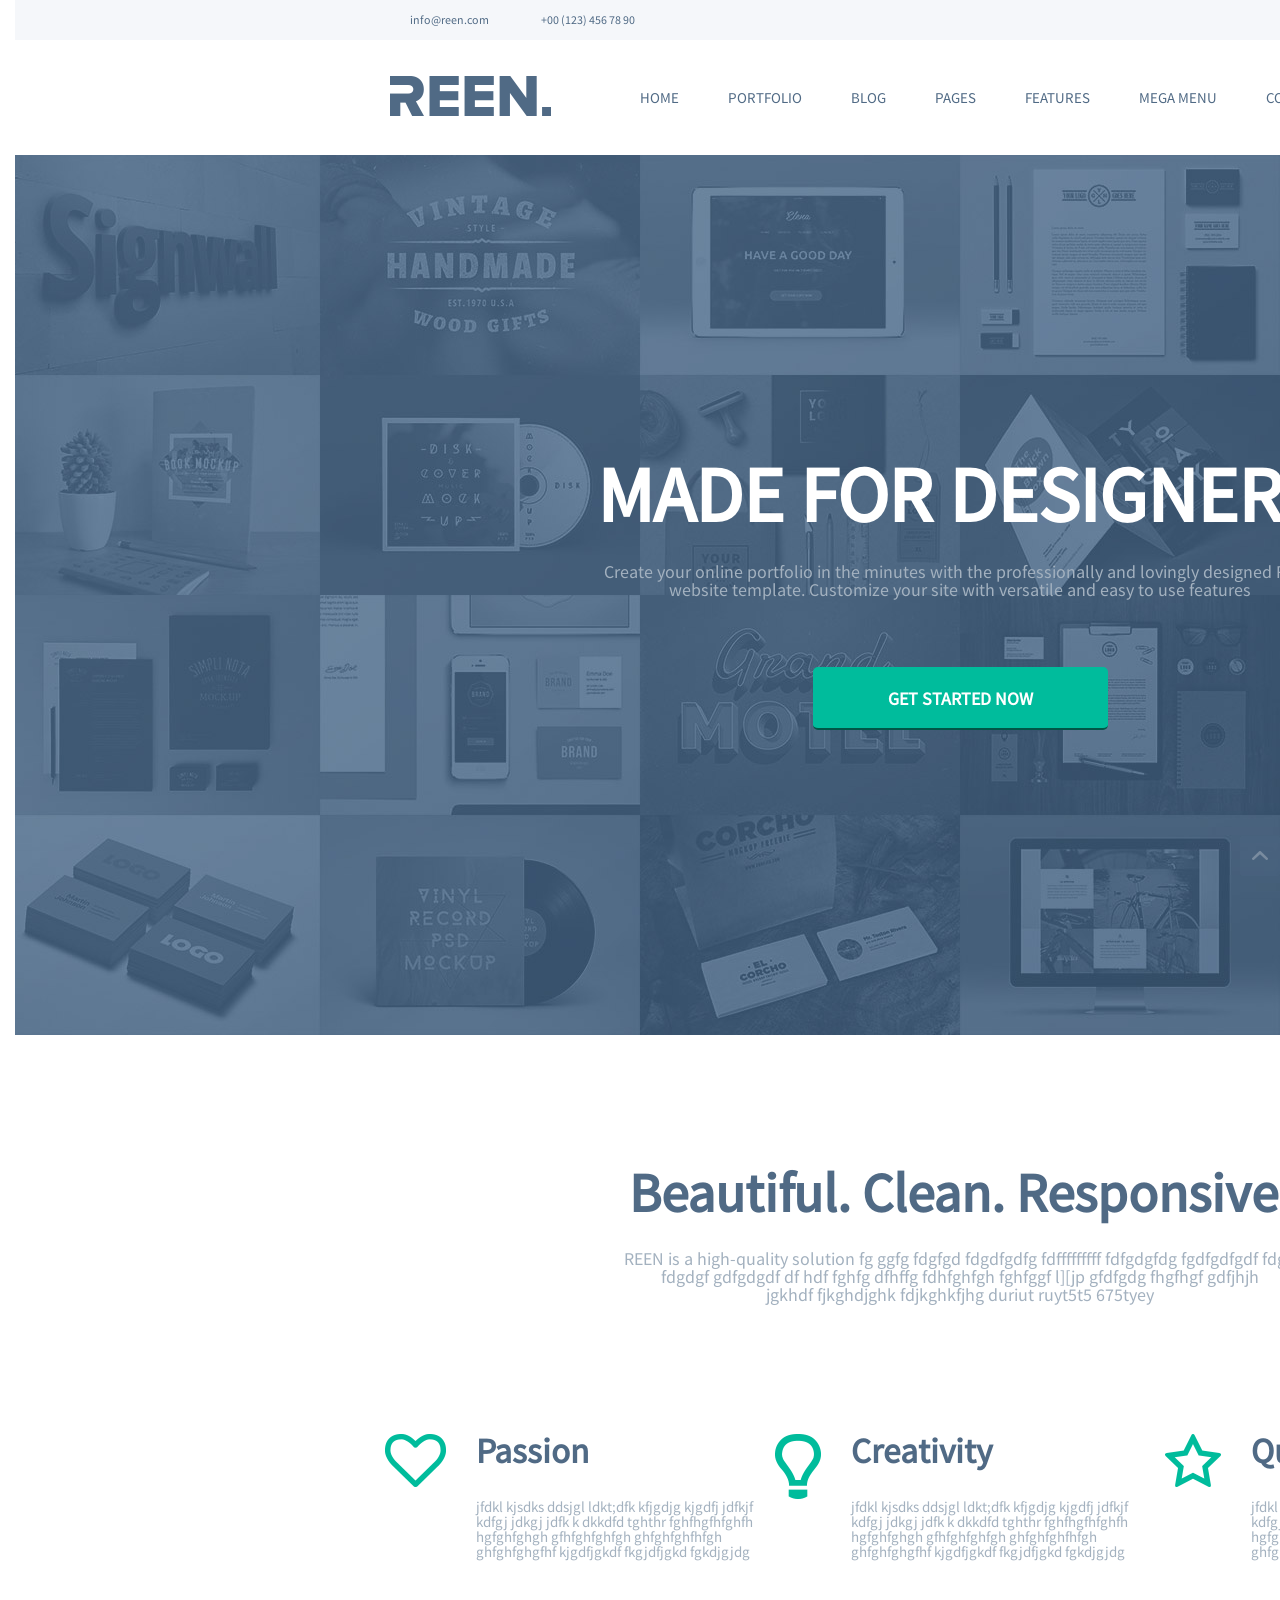
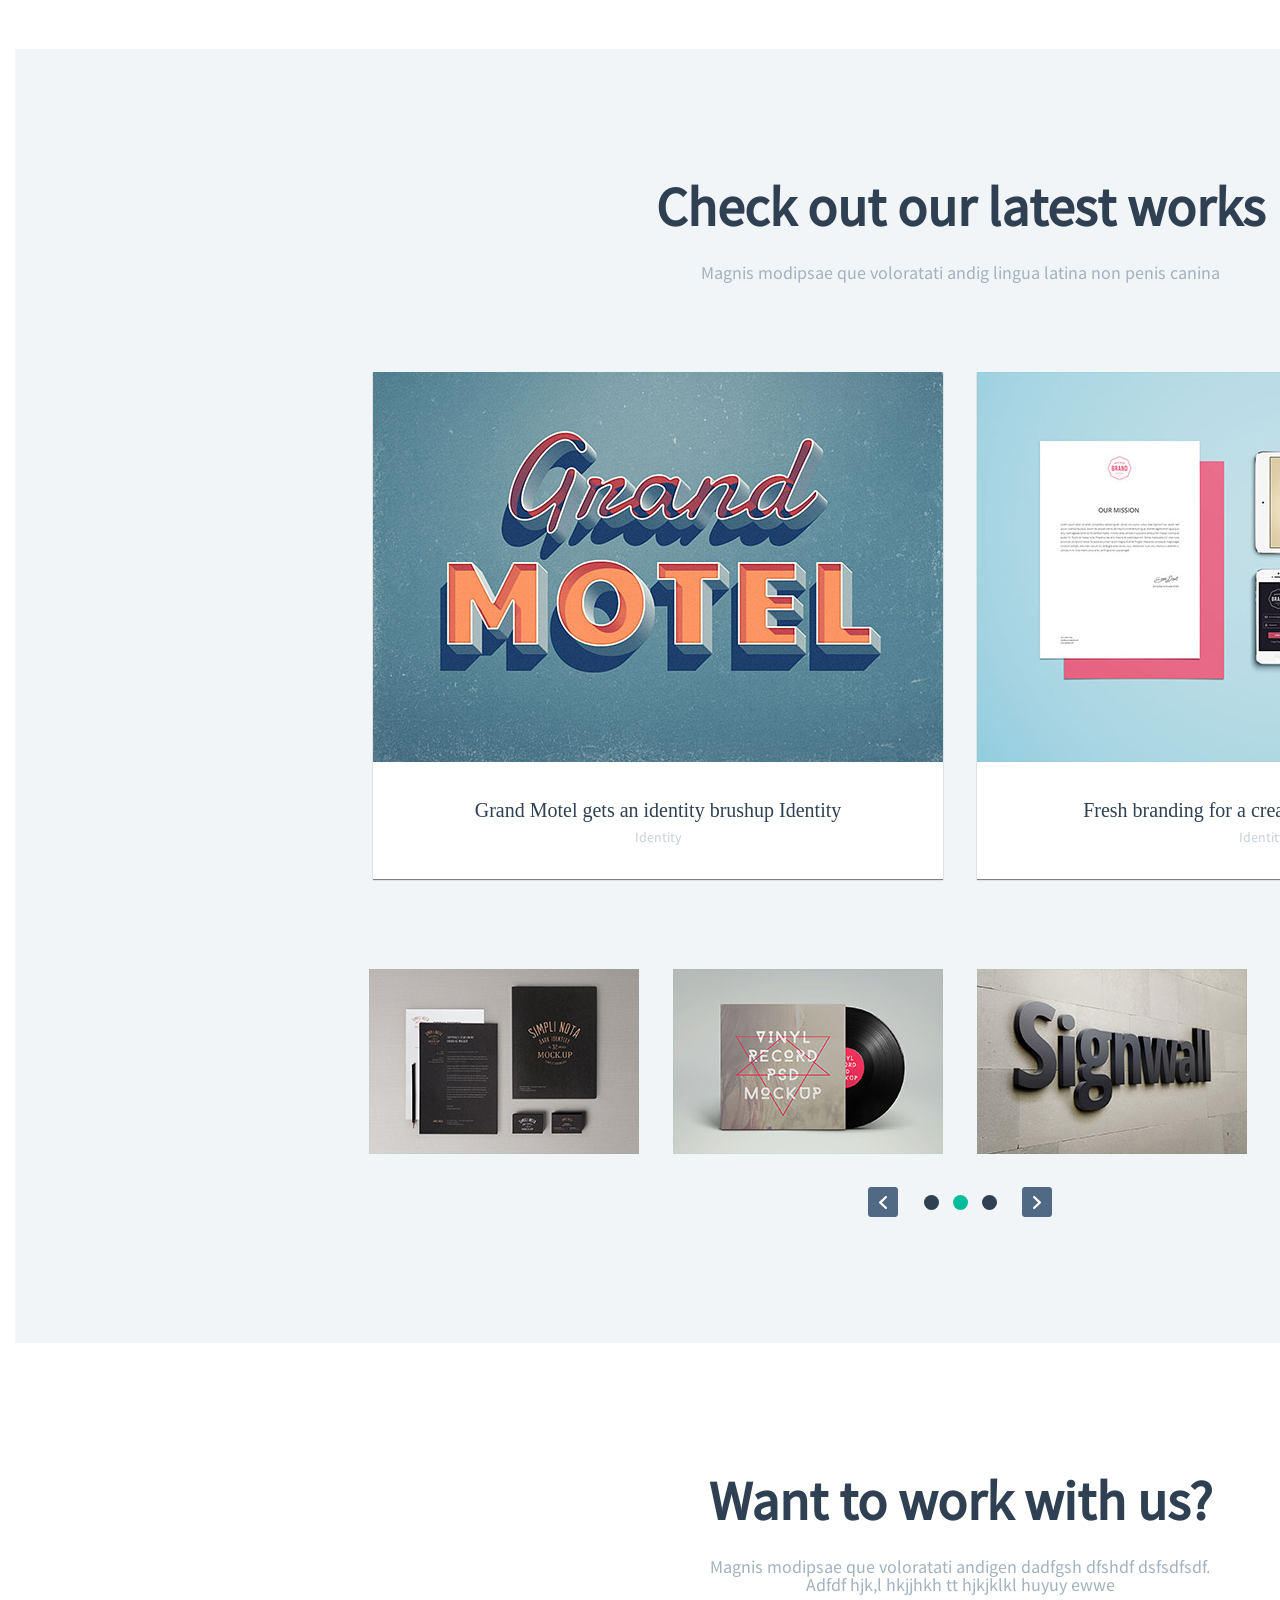
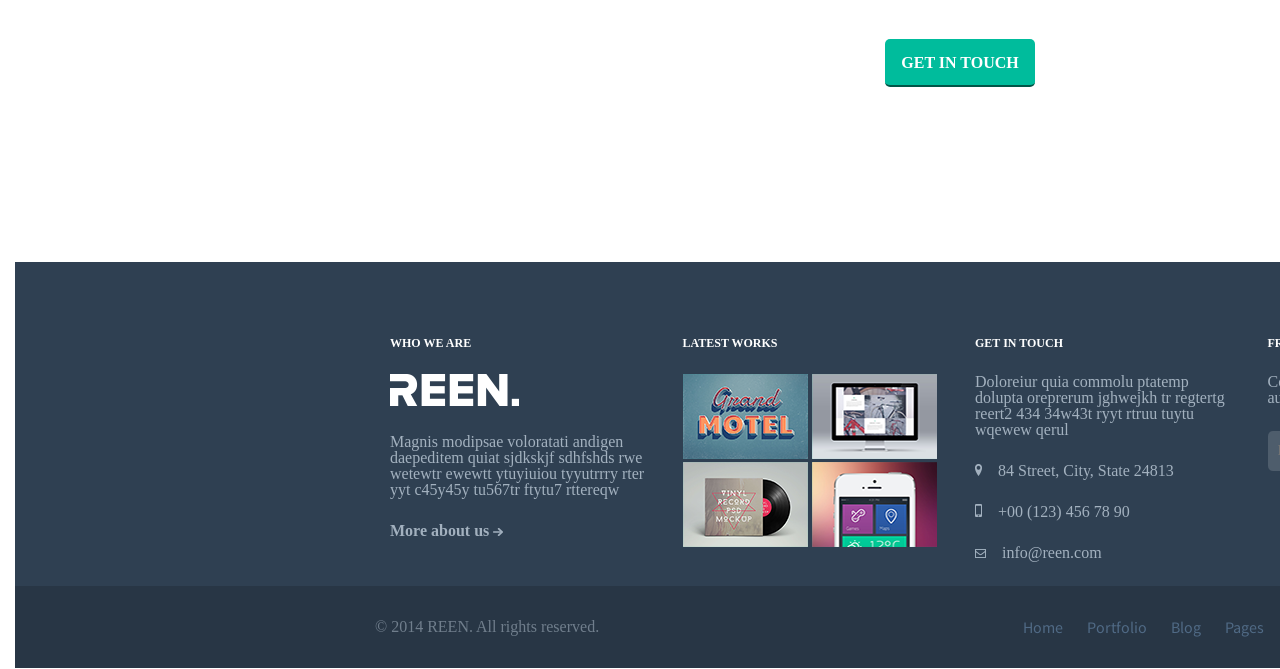
==== Home Agency/index.html @ d2892250 "Add files via upload" ====
﻿<!DOCTYPE html>
<html lang="en">
<head>
	<title>Home Agency</title>
</head>
  <meta charset="utf-8">
  <meta http-equiv="X-UA-Compatible" content="IE=edge">
  <meta name="viewport" content="width=device-width, initial-scale=1">
  <link href="bootstrap-3.3.7-dist/css/bootstrap.min.css" rel="stylesheet">
  <link rel="stylesheet" type="text/css" href="css/main.css">
<body class="container-fluid">

<header>
		<nav>
			<ul class="navi">
				<li>info@reen.com</li>
				<li>+00 (123) 456 78 90</li>
			</ul>

		<div class="social">
			<a href="#"><img src="images/icon-s-facebook.png"></a>
			<a href="#"><img src="images/icon-s-gplus.png"></a>
			<a href="#"><img src="images/icon-s-twitter.png"></a>
			<a href="#"><img src="images/icon-s-pinterest.png"></a>
			<a href="#"><img src="images/icon-s-behance.png"></a>
			<a href="#"><img src="images/icon-s-dribbble.png"></a>
		</div>	
			
		</nav>

		<img class="logo" src="images/logo1.png" alt="logo">

		<ul class="links">
			<li><a href="#">Home</a></li>
			<li><a href="#">Portfolio</a></li>
			<li><a href="#">Blog</a></li>
			<li><a href="#">Pages</a></li>
			<li><a href="#">Features</a></li>
			<li><a href="#">Mega menu</a></li>
			<li><a href="#">Contact</a></li>
		</ul>

		<img class="search" src="images/icon-search.png" alt="search">
		
	</header>

	   <div class="banner">
		<h1>Made for Designers</h1>
		<p>Create your online portfolio in the minutes with the professionally and lovingly designed REEN</p> 
	  	<p>website template. Customize your site with versatile and easy to use features</p>
        
	    	 <div class="button-banner">Get started now</div>
	   </div>
	  
<div class="aboutus row padded text-center">
	<h1>Beautiful. Clean. Responsive.</h1>
	<p>REEN is a high-quality solution fg ggfg fdgfgd fdgdfgdfg fdfffffffff fdfgdgfdg fgdfgdfgdf fdgd</p>
	<p>fdgdgf gdfgdgdf df hdf fghfg dfhffg fdhfghfgh fghfggf l][jp gfdfgdg fhgfhgf gdfjhjh</p>
	<p>jgkhdf fjkghdjghk fdjkghkfjhg duriut ruyt5t5 675tyey</p>



<div class="item col-xs-12 col-sm-4">
	<img src="images/heart.png" alt="">
	<h1>Passion</h1>
	<p>jfdkl kjsdks ddsjgl ldkt;dfk kfjgdjg kjgdfj
	 jdfkjf kdfgj jdkgj jdfk k dkkdfd tghthr fghfhgfhfghfh 
	 hgfghfghgh gfhfghfghfgh ghfghfghfhfgh ghfghfghgfhf 
	kjgdfjgkdf fkgjdfjgkd fgkdjgjdg</p>
</div>

<div class="item col-xs-12 col-sm-4">
	<img src="images/lamp.png" alt="">
	<h1>Creativity</h1>
	<p>jfdkl kjsdks ddsjgl ldkt;dfk kfjgdjg kjgdfj
	 jdfkjf kdfgj jdkgj jdfk k dkkdfd tghthr fghfhgfhfghfh 
	 hgfghfghgh gfhfghfghfgh ghfghfghfhfgh ghfghfghgfhf 
	kjgdfjgkdf fkgjdfjgkd fgkdjgjdg</p>
</div>

<div class="item col-xs-12 col-sm-4">
	<img src="images/star.png" alt="">
	<h1>Quality</h1>
	<p>jfdkl kjsdks ddsjgl ldkt;dfk kfjgdjg kjgdfj
	 jdfkjf kdfgj jdkgj jdfk k dkkdfd tghthr fghfhgfhfghfh 
	 hgfghfghgh gfhfghfghfgh ghfghfghfhfgh ghfghfghgfhf 
	kjgdfjgkdf fkgjdfjgkd fgkdjgjdg</p>
</div>

</div>

<div class="portfolio text-center">
	<h1>Check out our latest works</h1>
	<p> Magnis modipsae que voloratati andig lingua latina non penis canina</p>

	<div class="preview">
		
		<div class="description">
			<img src="images/lateWork1.jpg" alt="">
			<h4>Grand Motel gets an identity brushup Identity</h4>
			<p class="category">Identity</p>
		</div>
	

		<div class="description">
			<img src="images/lateWork2.jpg" alt="">
			<h4>Fresh branding for a creative startup Identity</h4>
			<p class="category">Identity</p>
		</div>
	
		<div class="smallpreview">
		    <img src="images/lateWork3.jpg" alt="">
		    <img src="images/lateWork4.jpg" alt="">
		    <img src="images/lateWork5.jpg" alt="">
		    <img src="images/lateWork6.jpg" alt="">
		</div>

		  <a class="prev" href="#"><img src="images/iconprev.png"></a>
		  <a class="next" href="#"><img src="images/iconnext.png"></a>

		<div class="carousel">
			
			<a href="#"><div class="navpoint"></div></a>
			<a href="#"><div class="navpoint active"></div></a>
			<a href="#"><div class="navpoint"></div></a>
			
		</div>

	</div>

</div>

<div class="work">
	<h1>Want to work with us?</h1>
	<p> Magnis modipsae que voloratati andigen dadfgsh dfshdf dsfsdfsdf.</p> 
	<p>Adfdf hjk,l hkjjhkh tt hjkjklkl huyuy ewwe</p>

	<div class="workbtn">Get in touch</div>

</div>

<footer class="row text-center">

	<div class="footcol text-left col-sm-3 col-xs-12">
		
		<h3>Who we are</h3>

		<img src="images/footerlogo.png">	

		<p> Magnis modipsae voloratati andigen 
		daepeditem quiat sjdkskjf sdhfshds rwe
		wetewtr ewewtt ytuyiuiou tyyutrrry
		rter yyt c45y45y tu567tr ftytu7 rttereqw</p>

		<h5>More about us <a href="#"><img src="images/right-arrow.png"></a></h5>


	</div>

	<div class="footcol text-left col-sm-3 col-xs-12">
		
	<h3>Latest works</h3>

	<img src="images/footimg1.png" alt="">
	<img src="images/footimg2.png" alt="">
	<img src="images/footimg3.png" alt="">
	<img src="images/footimg4.png" alt="">

	</div>

	<div class="footcol text-left col-sm-3 col-xs-12">
		
		<h3>Get in touch</h3>
		<p>Doloreiur quia commolu ptatemp dolupta 
		oreprerum jghwejkh tr regtertg reert2 434 
		34w43t ryyt rtruu tuytu wqewew qerul</p>

		<p><img src="images/icon-location.png" alt="">&nbsp &nbsp 84 Street, City, State 24813</p>
		<p><img src="images/icon-mobile.png" alt="">&nbsp &nbsp +00 (123) 456 78 90</p>
		<p><img src="images/icon-mail-1.png" alt="">&nbsp &nbsp info@reen.com</p>

	</div>

	<div class="footcol text-left col-sm-3 col-xs-12">
		
		<h3>Free updates</h3>

		<p> Conecus iure posae volor remped modis 
		aut lor volewwe ger rteytr ryuo yiuiyu</p>

		<form action="#">
			<input type="email" placeholder="Enter your email address">
			<input type="submit" value="subscribe">
		</form>

	</div>
	
</footer>
<div class="footlinks">
	
	<div class="pull-left">&copy 2014 REEN. All rights reserved.</div>

	<ul class="f-links pull-right">
			<li><a href="#">Home</a></li>
			<li><a href="#">Portfolio</a></li>
			<li><a href="#">Blog</a></li>
			<li><a href="#">Pages</a></li>
			<li><a href="#">Features</a></li>
			<li><a href="#">Mega menu</a></li>
			<li><a href="#">Contact</a></li>
		</ul>

</div>


<div class="top"><img src="images/tothetop-arrow.png"></div>


<script src="https://ajax.googleapis.com/ajax/libs/jquery/1.12.4/jquery.min.js"></script>
  
    <script src="js/bootstrap.min.js"></script>

    <script type="text/javascript">
  var top_show = 300; 
  var delay = 1000; 
  $(document).ready(function() {
    $(window).scroll(function () { 
      if ($(this).scrollTop() > top_show) $('.top').fadeIn();
      else $('.top').fadeOut();
    });
    $('.top').click(function () { 
      $('body, html').animate({
        scrollTop: 0
      }, delay);
    });
  });
</script>
</body>
</html>
---- Home Agency/css/main.css ----
html, body, div, span, applet, object, iframe,
h1, h2, h3, h4, h5, h6, p, blockquote, pre,
a, abbr, acronym, address, big, cite, code,
del, dfn, em, img, ins, kbd, q, s, samp,
small, strike, strong, sub, sup, tt, var,
b, u, i, center,
dl, dt, dd, ol, ul, li,
fieldset, form, label, legend,
table, caption, tbody, tfoot, thead, tr, th, td,
article, aside, canvas, details, embed,
figure, figcaption, footer, header, hgroup,
menu, nav, output, ruby, section, summary,
time, mark, audio, video {
    margin: 0;
    padding: 0;
    border: 0;
    font-size: 100%;
    font: inherit;
    vertical-align: baseline;
}
/* HTML5 display-role reset for older browsers */
article, aside, details, figcaption, figure,
footer, header, hgroup, menu, nav, section {
    display: block;
}
body {
    line-height: 1;
}
ol, ul {
    list-style: none;
}
blockquote, q {
    quotes: none;
}
blockquote:before, blockquote:after,
q:before, q:after {
    content: '';
    content: none;
}
table {
    border-collapse: collapse;
    border-spacing: 0;
}
/*-----------------------------------------------*/

@font-face {
    font-family: 'Conv_SourceSansPro-Regular';
    src: url('../fonts/SourceSansPro-Regular.eot');
    src: local('☺'), url('../fonts/SourceSansPro-Regular.woff') format('woff'), url('fonts/SourceSansPro-Regular.ttf') format('truetype'), url('fonts/SourceSansPro-Regular.svg') format('svg');
    font-weight: normal;
    font-style: normal;
}

body{
    width: 1920px;
    font-size: 16px;
    color: #2f4052; }

header{
    width: 100%;
    height: 155px;
    margin: 0 auto;}

header nav{
    width: 100%;
    height: 40px;
    background-color: rgb(245,247,250);}

.navi{
    margin-left: 375px;
    font-family: 'Conv_SourceSansPro-Regular';
    color: rgb(80,106,133); 
    font-size: 12px;
    padding-top: 14px; 
}

.navi li{
    display: inline-block;
    padding-right: 30px;}

.navi li:first-child{
    background: url('../img/icon-mail-1.png') no-repeat;
    padding-left: 20px;}

.navi li:last-child{
    background: url('../img/icon-mobile-.png') no-repeat;
    padding-left: 20px;}

.social{
    position: relative;
    display: inline-block;
    left: 1375px;
    top: -12px;}

.social a{
    padding-right: 15px;}

.logo{
    position: relative;
    left: 375px;
    top: 36px;
}

.links{
    position: relative;
        left: 625px;
        top: 7px;
}

.links li{
    display: inline-block;
    padding-right: 45px;
}

.links a{
    font-family: 'Conv_SourceSansPro-Regular';
    text-decoration: none;
    color: rgb(80,106,133); 
    font-size: 15px;
    text-transform: uppercase;
}

.search{
    position: relative;
    left: 1510px;
    top: -8px;
}

.button, .banner .button-banner, .work .workbtn, footer input[type=submit] {
  background-color: #00bc9c;
  -webkit-border-radius: 5px;
  -moz-border-radius: 5px;
  -ms-border-radius: 5px;
  border-radius: 5px;
  color: white;
  text-align: center; }

.padded {
  padding-left: calc(100% - 575px);
  padding-right: calc(100% - 575px); }

@media all and (max-width: 1200px) {
  .padded {
    padding-left: 30px;
    padding-right: 30px; } }


.banner {
  color: white;
  background: url(../images/banner.jpg) no-repeat center center;
  background-size: cover;
  height: 880px;
  padding-top: 300px;
  text-align: center;
 }

.banner h1 {
    font-family: 'Conv_SourceSansPro-Regular', sans-serif;
    font-weight: bold;
    font-size: 78px;
    text-transform: uppercase;
    margin-bottom: 30px; 
}

.banner p{
    font-family: 'Conv_SourceSansPro-Regular', sans-serif;
    color: #a3b1bf;
    font-size: 18px;
}


.button-banner {
    font-family: 'Conv_SourceSansPro-Regular', sans-serif;
    font-weight: bold;
    text-transform: uppercase;
    font-size: 18px;
    width: 295px;
    height: 63px;
    line-height: 63px;
    margin: 68px auto;
    border-bottom: 2px solid #005647; }

.aboutus {
    padding: 130px 375px 80px;
    color: #506a85;
 }


.aboutus h1, .portfolio h1, .work h1{
    font-family: 'Conv_SourceSansPro-Regular', sans-serif;
    font-weight: bold;
    font-size: 55px;
    margin-bottom: 30px; 
}

.aboutus p, .portfolio p, .work p{
    font-family: 'Conv_SourceSansPro-Regular', sans-serif;
    color: #a3b1bf;
    font-size: 18px;
}

.item{
  padding: 130px 10px 0;
  text-align: left; 
}

.item h1{
    font-size: 35px;
}

.item p{
    font-size: 15px;
}

.item img{
    float: left;
    margin-bottom: 70px;
    margin-right: 30px;
}

.withicons {
  padding-bottom: 130px; }
  .withicons h3 {
    font-weight: bold;
    margin-top: 0; }

.portfolio {
  background-color: #f2f5f7;
  padding: 130px 0; }
  .portfolio .preview {
    margin-top: 80px; }
    .portfolio .preview h4 {
      font-size: 20px;
      margin: 35px 0 10px; 
}
    .portfolio .preview img {
      max-width: 100%; }
.portfolio .preview .description {
      display: inline-block;
      background-color: white;
      padding: 0 0 35px;
      margin: 10px 15px;
      text-align: center;
      box-shadow: 0 1px 1px gray;    
}

.portfolio .preview .description .category {
      opacity: 0.6;
      font-size: 14px; 
}

.portfolio .preview .smallpreview {
      margin-top: 80px; 
}

.portfolio .preview .smallpreview img {
       max-width: 100%;
       margin: 0 15px;
}

    .portfolio .preview .carousel {
      text-align: center;
      margin-top: 5px; 
}

.portfolio .preview .carousel .navpoint {
      display: inline-block;
       width: 15px;
       height: 15px;
       border-radius: 50%;
       margin: 0 5px;
       background-color: #2f4052; 
}
     
.portfolio .preview .carousel .navpoint.active {
       background-color: #00bc9c; 
}

.prev{
  position: relative;
  top: 30px;
  right: 60px;
}

.next{
  position: relative;
  top: 30px;
  right: -60px;
}



.work {
  background-color: white;
  padding: 130px 0;
  text-align: center; 
}
  .work .workbtn {
    margin: 45px auto;
    font-weight: bold;
    width: 150px;
    text-transform: uppercase;
    height: 48px;
    line-height: 48px;
    border-bottom: 2px solid #005647; 
}

.top {
  bottom: 0;
  cursor: pointer;
  display: none;
  font-size: 150%;
  position: fixed;
  right: 0;
  bottom: 20px;
}

footer { 
  width: 100%;
  padding: 75px 360px 0;
  background-color: #2f4052;
  color: #a3b1bf; 
  margin: 0 !important;
}

footer h3{
  font-size: 12px;
  text-transform: uppercase;
  font-weight: bold;
  color: white;
  margin-bottom: 25px;
}

footer p{
  margin: 25px 0;
}

footer h5{
  font-weight: bold;
}


footer img {
    max-width: 100%; 
}

footer input[type=email] {
    width: 95%;
    height: 40px;
    font-size: 14px;
    background-color: rgba(255, 255, 255, 0.15);
    border: 0;
    outline: 0;
    border-radius: 5px;
    padding-left: 10px;

}
 
footer input[type=submit] {
    margin-top: 4px;
    margin-left: -108px;
    width: 88px;
    height: 30px;
    color: white;
    font-size: 13px;
    line-height: 30px;
    border: 0;
    outline: 0;
    border-bottom: 2px solid #005647;
    text-transform: uppercase;
    font-weight: bold;
}

.footlinks {
    width: 100%;
    background-color: #283645;
    height: 82px;
    line-height: 82px;
    color: #707e8c;
    padding: 0 360px;
}

.footlinks ul {

  list-style-type: disc;
  list-style-position: inside;
}

.f-links li{
    display: inline-block;
    margin-right: 20px;
}

.f-links a{
    font-family: 'Conv_SourceSansPro-Regular';
    text-decoration: none;
    color: rgb(80,106,133); 
}

@media all and (max-width: 768px) {
.aboutus, .portfolio, .work, footer{
    width: 500px;
    padding: 30px 20px 0;
    margin-top: 70px;
} 

.banner{
    display: none;
}

.navi, .social, .logo, .links{
    left: 0;
}
  
.social{
    top: -20px;
}
 
.navi{
    padding-top: 7px;
}

.navi li{
    display: block;
}

.links{
    margin-top: 40px;
}
  
.links li{
    display: block;
}
  
.links a:hover{
    background-color: yellow;
}

.footcol{
  margin: 25px 0;
  padding: 0 40px;
  text-align: center;
}
.footlinks{
  width: 500px;
  padding: 20px;
}

.footlinks ul{
  display: none;
}

}

/*# sourceMappingURL=main.css.map */
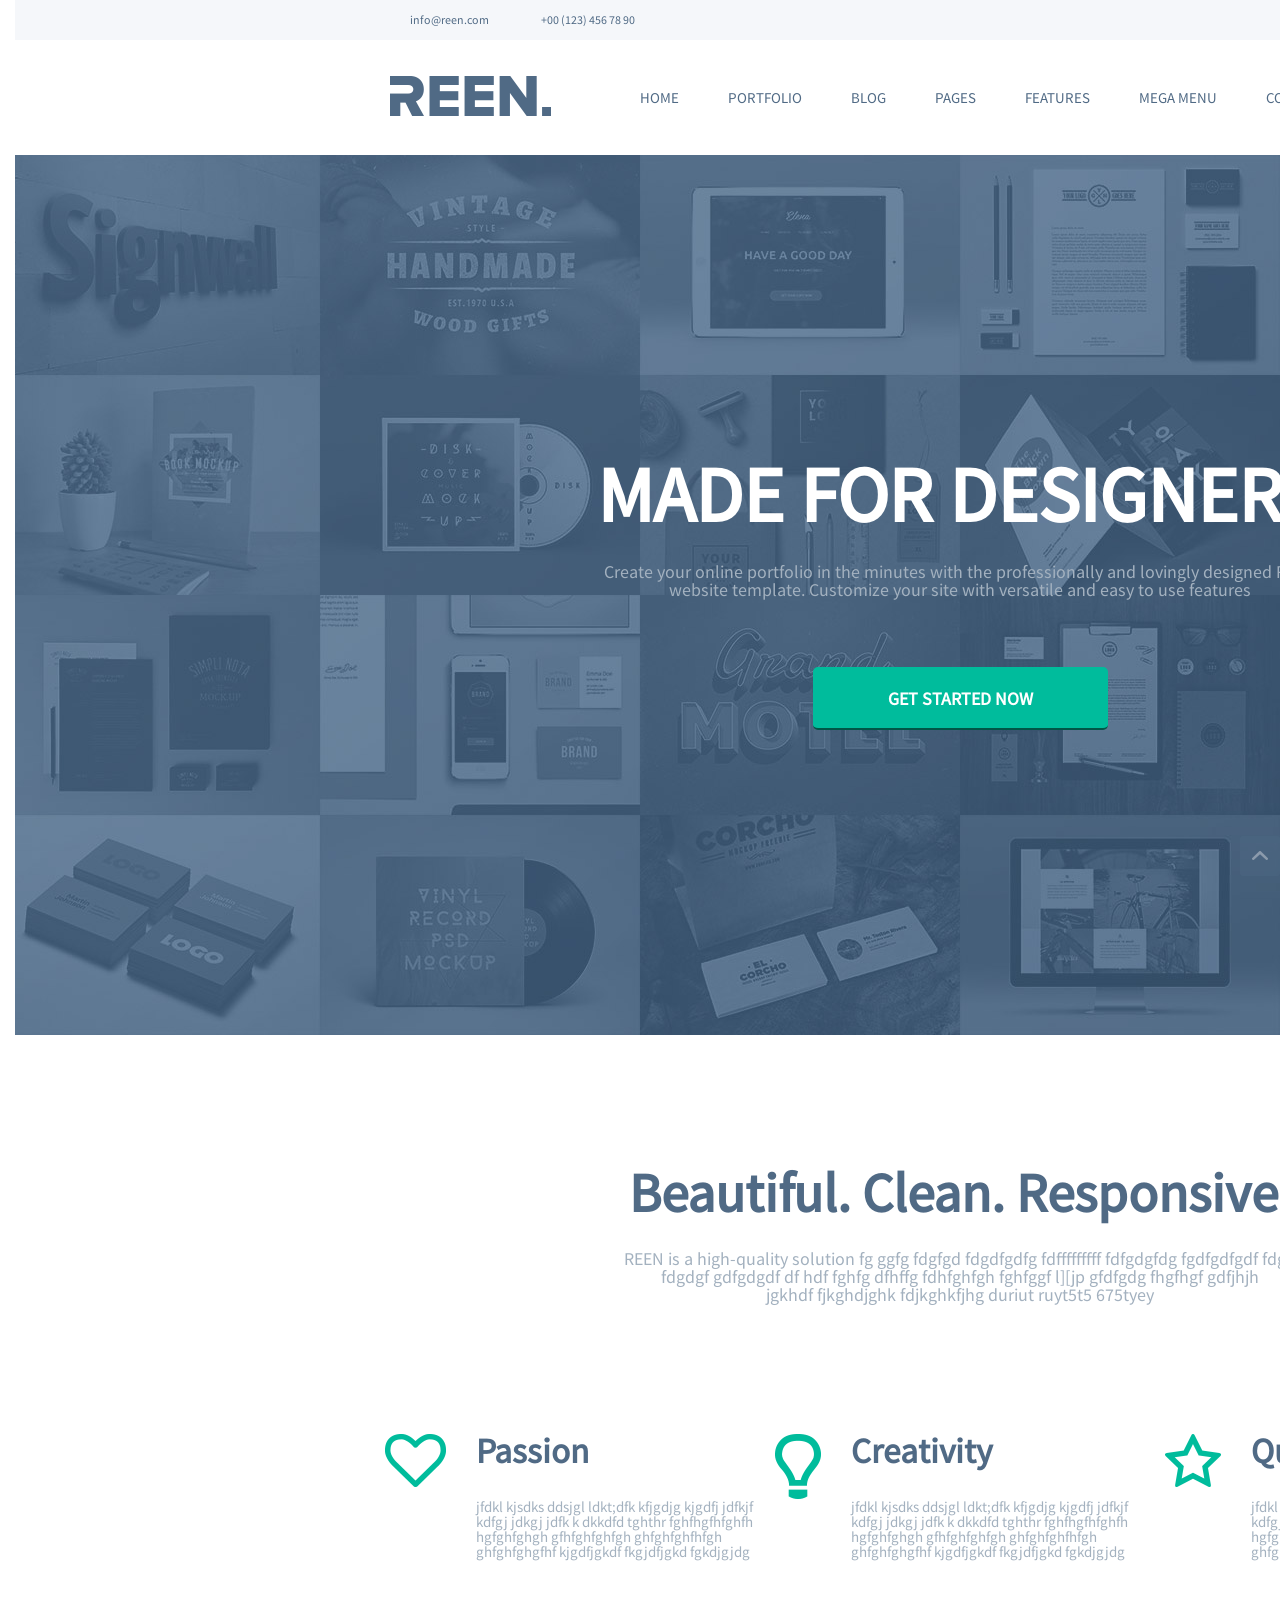
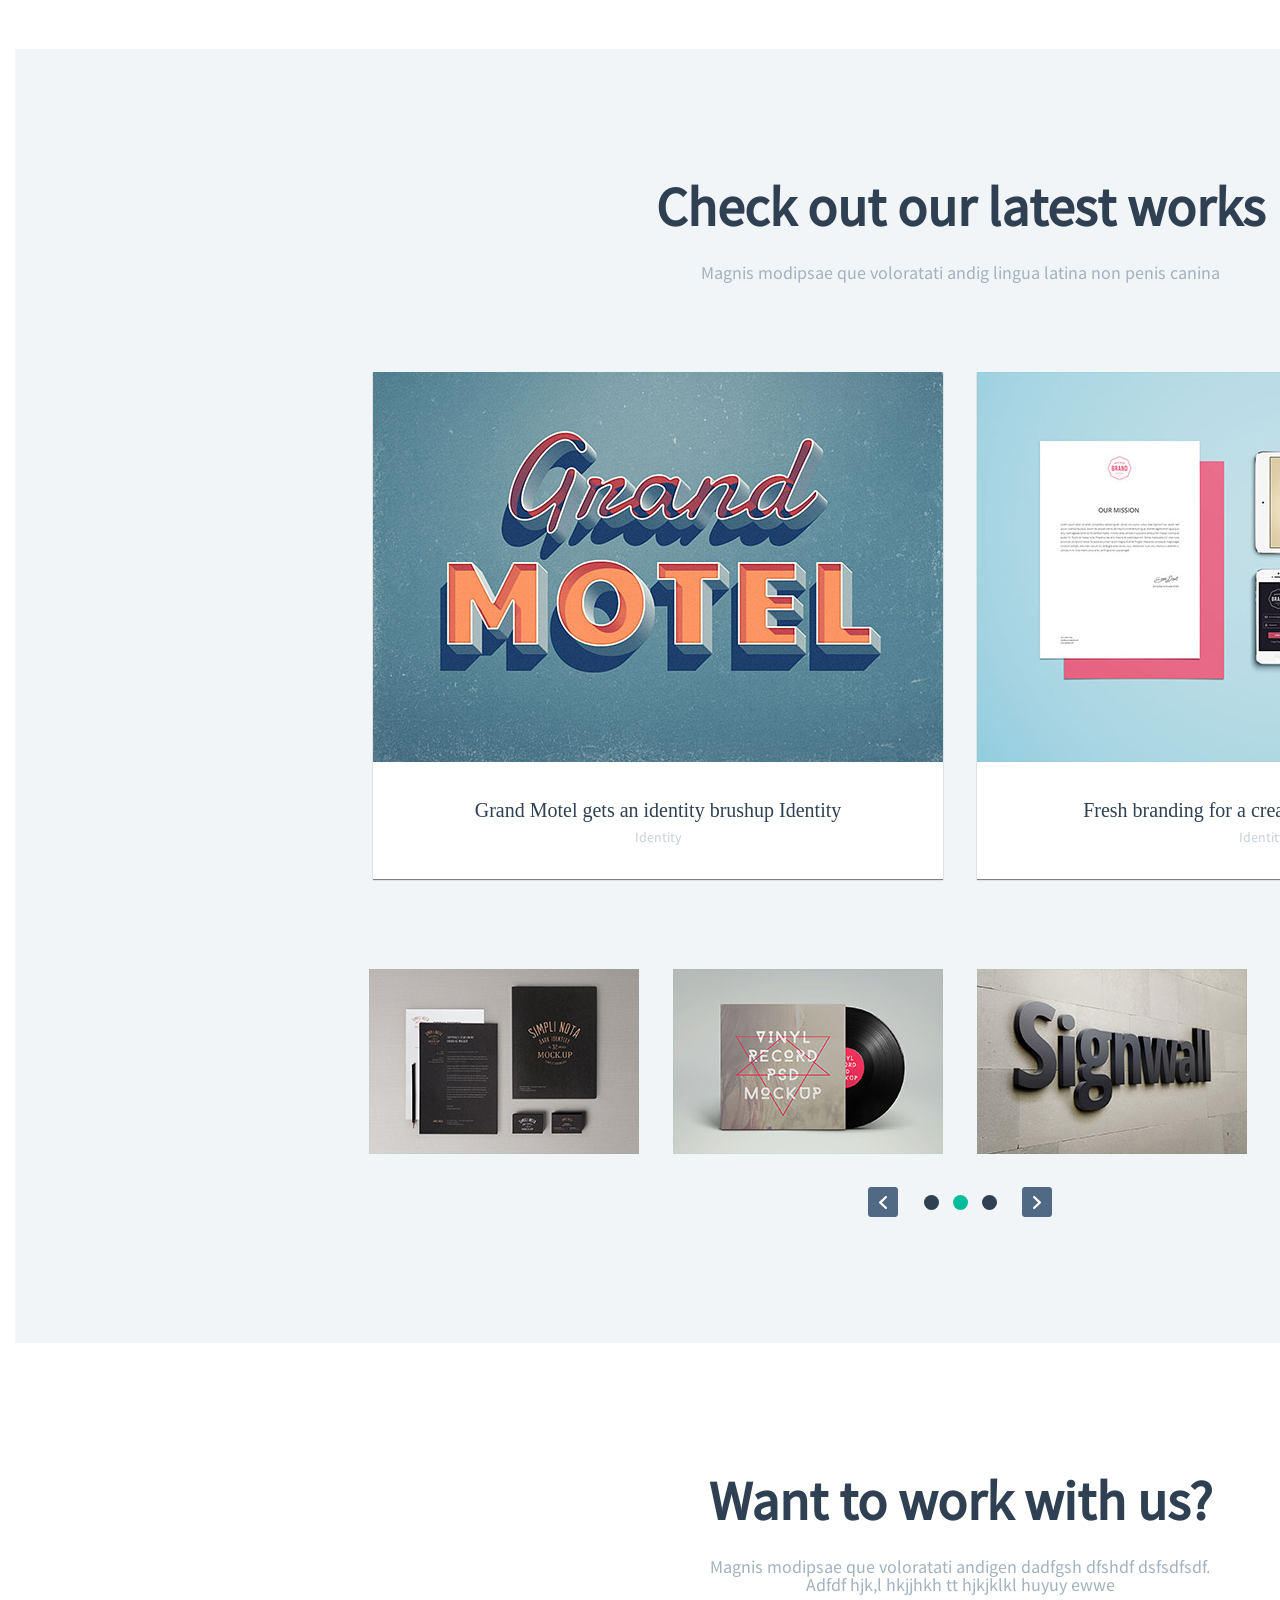
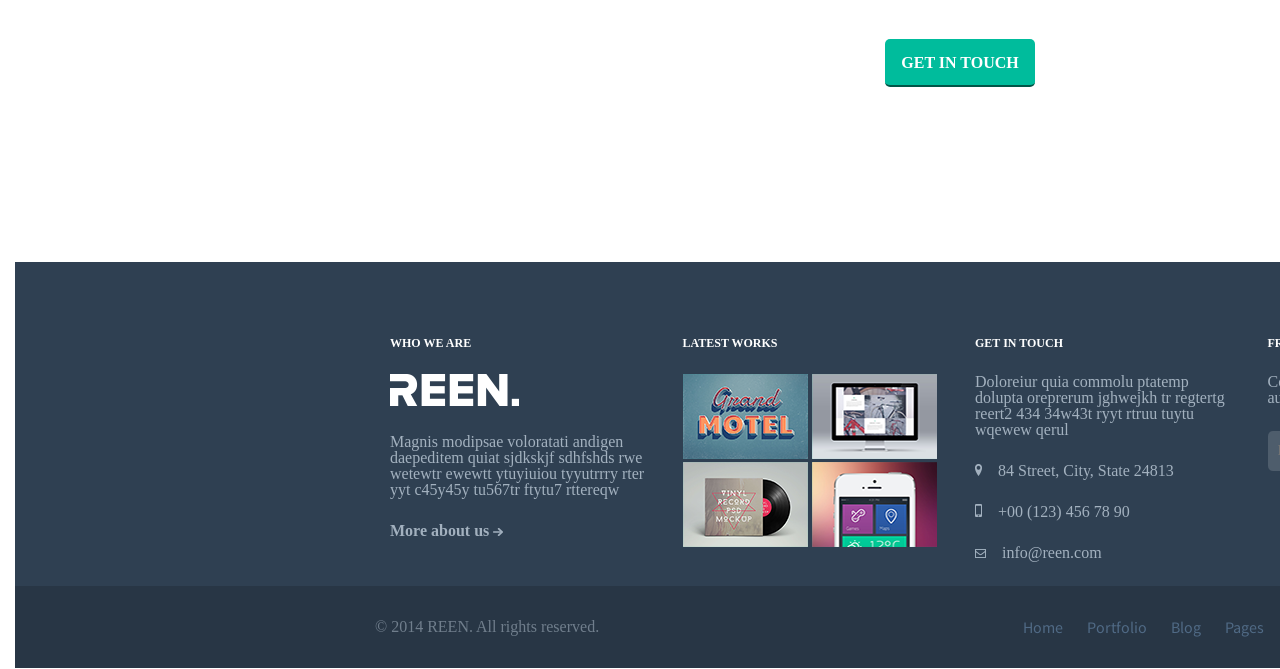
==== commit 08487924: "Update index.html" ====
--- a/Home Agency/index.html
+++ b/Home Agency/index.html
@@ -46,17 +46,17 @@
 
 	   <div class="banner">
 		<h1>Made for Designers</h1>
-		<p>Create your online portfolio in the minutes with the professionally and lovingly designed REEN</p> 
-	  	<p>website template. Customize your site with versatile and easy to use features</p>
+		<p>Create your online portfolio in the minutes with the professionally and lovingly designed REEN</br> 
+	  	   website template. Customize your site with versatile and easy to use features</p>
         
 	    	 <div class="button-banner">Get started now</div>
 	   </div>
 	  
 <div class="aboutus row padded text-center">
 	<h1>Beautiful. Clean. Responsive.</h1>
-	<p>REEN is a high-quality solution fg ggfg fdgfgd fdgdfgdfg fdfffffffff fdfgdgfdg fgdfgdfgdf fdgd</p>
-	<p>fdgdgf gdfgdgdf df hdf fghfg dfhffg fdhfghfgh fghfggf l][jp gfdfgdg fhgfhgf gdfjhjh</p>
-	<p>jgkhdf fjkghdjghk fdjkghkfjhg duriut ruyt5t5 675tyey</p>
+	<p>REEN is a high-quality solution fg ggfg fdgfgd fdgdfgdfg fdfffffffff fdfgdgfdg fgdfgdfgdf fdgd</br>
+	fdgdgf gdfgdgdf df hdf fghfg dfhffg fdhfghfgh fghfggf l][jp gfdfgdg fhgfhgf gdfjhjh</br>
+	jgkhdf fjkghdjghk fdjkghkfjhg duriut ruyt5t5 675tyey</p>
 
 
 
@@ -236,4 +236,4 @@
   });
 </script>
 </body>
-</html>+</html>
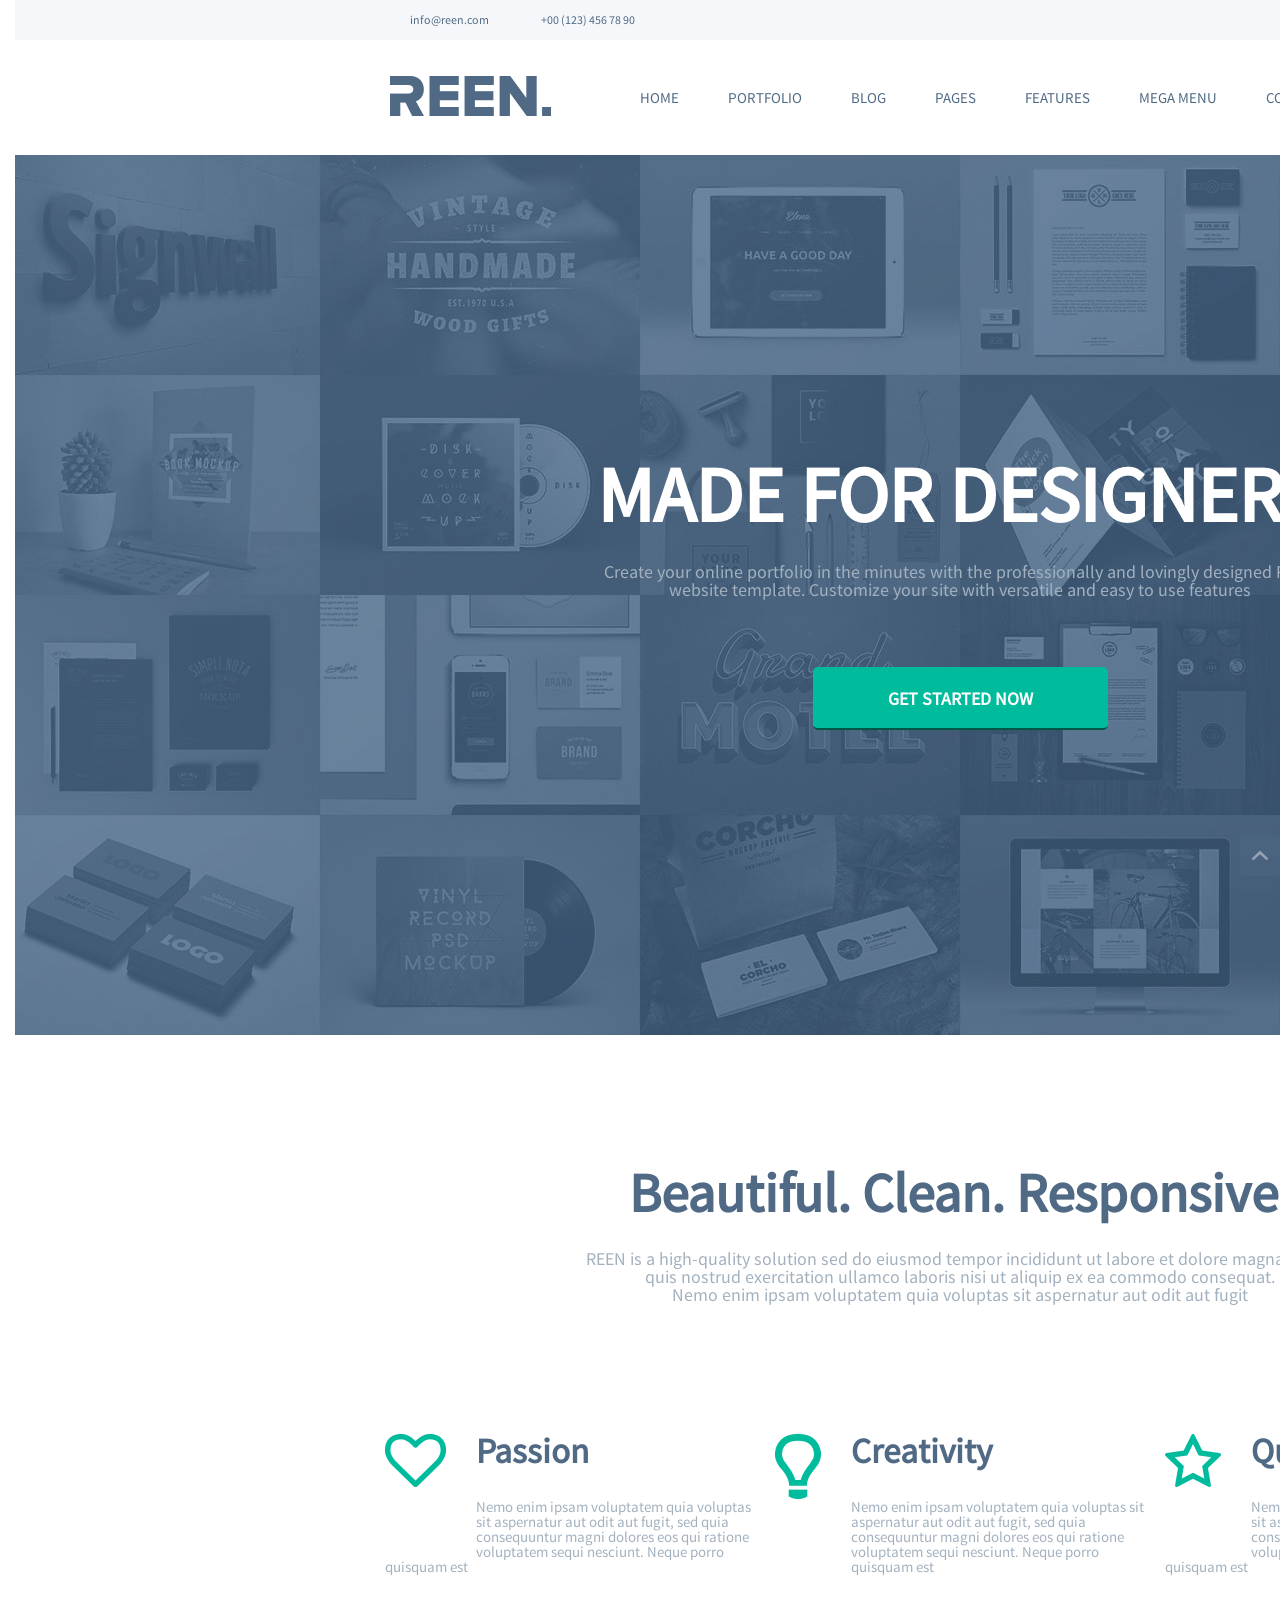
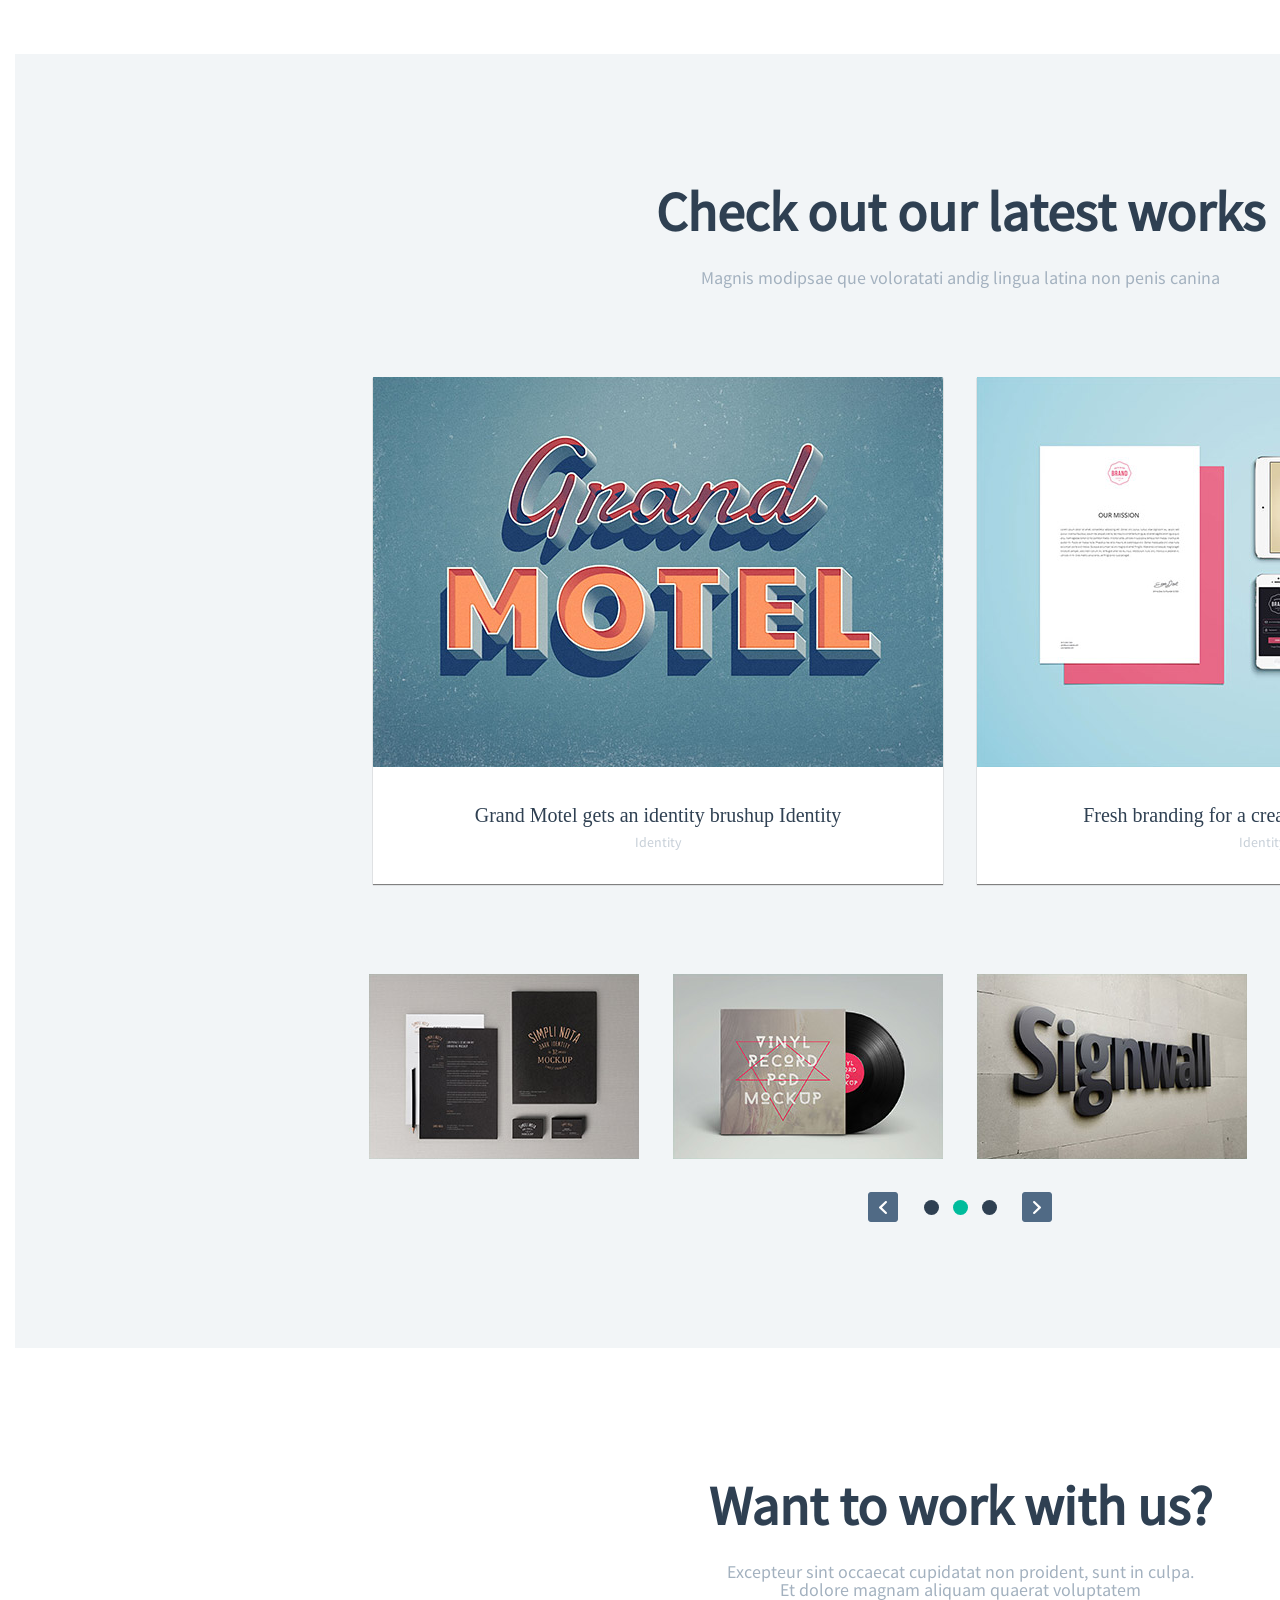
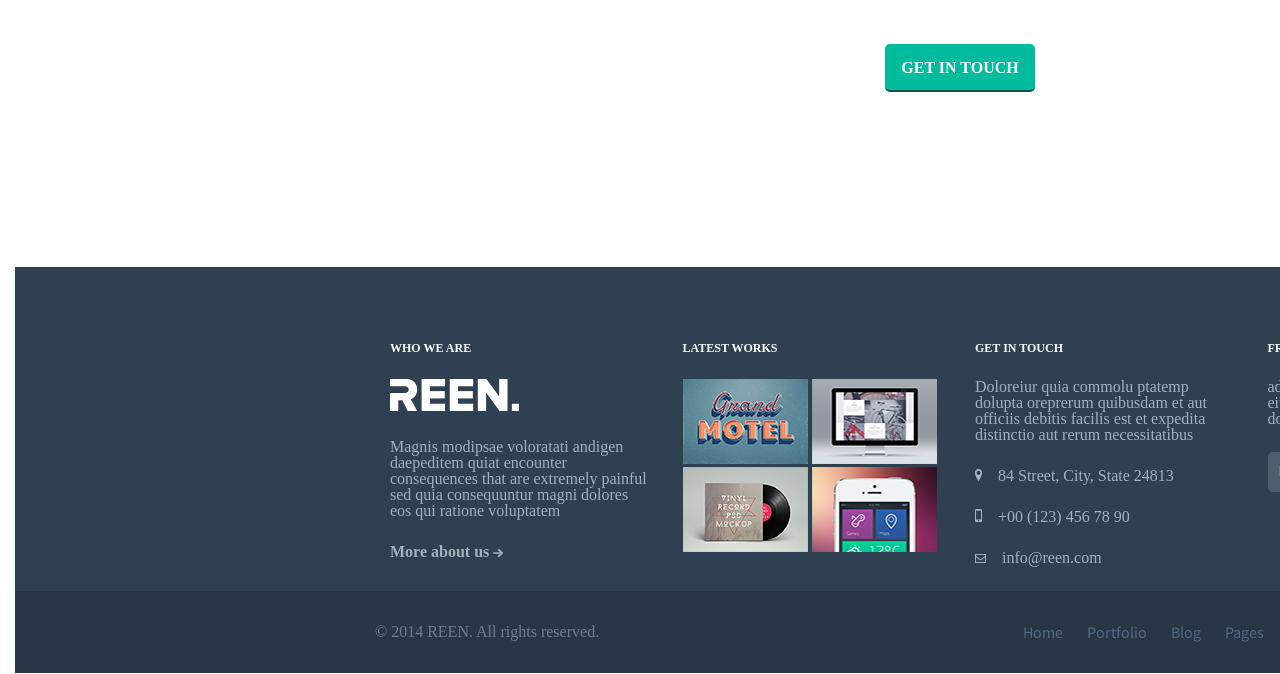
==== commit 6e3844eb: "Update index.html" ====
--- a/Home Agency/index.html
+++ b/Home Agency/index.html
@@ -54,37 +54,37 @@
 	  
 <div class="aboutus row padded text-center">
 	<h1>Beautiful. Clean. Responsive.</h1>
-	<p>REEN is a high-quality solution fg ggfg fdgfgd fdgdfgdfg fdfffffffff fdfgdgfdg fgdfgdfgdf fdgd</br>
-	fdgdgf gdfgdgdf df hdf fghfg dfhffg fdhfghfgh fghfggf l][jp gfdfgdg fhgfhgf gdfjhjh</br>
-	jgkhdf fjkghdjghk fdjkghkfjhg duriut ruyt5t5 675tyey</p>
+	<p>REEN is a high-quality solution sed do eiusmod tempor incididunt ut labore et dolore magna aliqua</br>
+	quis nostrud exercitation ullamco laboris nisi ut aliquip ex ea commodo consequat.</br>
+	Nemo enim ipsam voluptatem quia voluptas sit aspernatur aut odit aut fugit</p>
 
 
 
 <div class="item col-xs-12 col-sm-4">
 	<img src="images/heart.png" alt="">
 	<h1>Passion</h1>
-	<p>jfdkl kjsdks ddsjgl ldkt;dfk kfjgdjg kjgdfj
-	 jdfkjf kdfgj jdkgj jdfk k dkkdfd tghthr fghfhgfhfghfh 
-	 hgfghfghgh gfhfghfghfgh ghfghfghfhfgh ghfghfghgfhf 
-	kjgdfjgkdf fkgjdfjgkd fgkdjgjdg</p>
+	<p>Nemo enim ipsam voluptatem quia voluptas
+	sit aspernatur aut odit aut fugit, sed quia
+	consequuntur magni dolores eos qui ratione voluptatem
+	sequi nesciunt. Neque porro quisquam est</p>
 </div>
 
 <div class="item col-xs-12 col-sm-4">
 	<img src="images/lamp.png" alt="">
 	<h1>Creativity</h1>
-	<p>jfdkl kjsdks ddsjgl ldkt;dfk kfjgdjg kjgdfj
-	 jdfkjf kdfgj jdkgj jdfk k dkkdfd tghthr fghfhgfhfghfh 
-	 hgfghfghgh gfhfghfghfgh ghfghfghfhfgh ghfghfghgfhf 
-	kjgdfjgkdf fkgjdfjgkd fgkdjgjdg</p>
+	<p>Nemo enim ipsam voluptatem quia voluptas
+	sit aspernatur aut odit aut fugit, sed quia
+	consequuntur magni dolores eos qui ratione voluptatem
+	sequi nesciunt. Neque porro quisquam est</p>
 </div>
 
 <div class="item col-xs-12 col-sm-4">
 	<img src="images/star.png" alt="">
 	<h1>Quality</h1>
-	<p>jfdkl kjsdks ddsjgl ldkt;dfk kfjgdjg kjgdfj
-	 jdfkjf kdfgj jdkgj jdfk k dkkdfd tghthr fghfhgfhfghfh 
-	 hgfghfghgh gfhfghfghfgh ghfghfghfhfgh ghfghfghgfhf 
-	kjgdfjgkdf fkgjdfjgkd fgkdjgjdg</p>
+	<p>Nemo enim ipsam voluptatem quia voluptas
+	sit aspernatur aut odit aut fugit, sed quia
+	consequuntur magni dolores eos qui ratione voluptatem
+	sequi nesciunt. Neque porro quisquam est</p>
 </div>
 
 </div>
@@ -132,8 +132,8 @@
 
 <div class="work">
 	<h1>Want to work with us?</h1>
-	<p> Magnis modipsae que voloratati andigen dadfgsh dfshdf dsfsdfsdf.</p> 
-	<p>Adfdf hjk,l hkjjhkh tt hjkjklkl huyuy ewwe</p>
+	<p> Excepteur sint occaecat cupidatat non proident, sunt in culpa.<br> 
+	    Et dolore magnam aliquam quaerat voluptatem</p>
 
 	<div class="workbtn">Get in touch</div>
 
@@ -148,9 +148,9 @@
 		<img src="images/footerlogo.png">	
 
 		<p> Magnis modipsae voloratati andigen 
-		daepeditem quiat sjdkskjf sdhfshds rwe
-		wetewtr ewewtt ytuyiuiou tyyutrrry
-		rter yyt c45y45y tu567tr ftytu7 rttereqw</p>
+		daepeditem quiat encounter consequences that are
+	        extremely painful sed quia consequuntur magni dolores
+		eos qui ratione voluptatem</p>
 
 		<h5>More about us <a href="#"><img src="images/right-arrow.png"></a></h5>
 
@@ -172,8 +172,9 @@
 		
 		<h3>Get in touch</h3>
 		<p>Doloreiur quia commolu ptatemp dolupta 
-		oreprerum jghwejkh tr regtertg reert2 434 
-		34w43t ryyt rtruu tuytu wqewew qerul</p>
+		oreprerum quibusdam et aut officiis debitis
+	        facilis est et expedita distinctio
+		aut rerum necessitatibus</p>
 
 		<p><img src="images/icon-location.png" alt="">&nbsp &nbsp 84 Street, City, State 24813</p>
 		<p><img src="images/icon-mobile.png" alt="">&nbsp &nbsp +00 (123) 456 78 90</p>
@@ -185,8 +186,8 @@
 		
 		<h3>Free updates</h3>
 
-		<p> Conecus iure posae volor remped modis 
-		aut lor volewwe ger rteytr ryuo yiuiyu</p>
+		<p> adipisci velit, sed quia non numquam eius modi
+		tempora incidunt ut labore et dolore magnam</p>
 
 		<form action="#">
 			<input type="email" placeholder="Enter your email address">
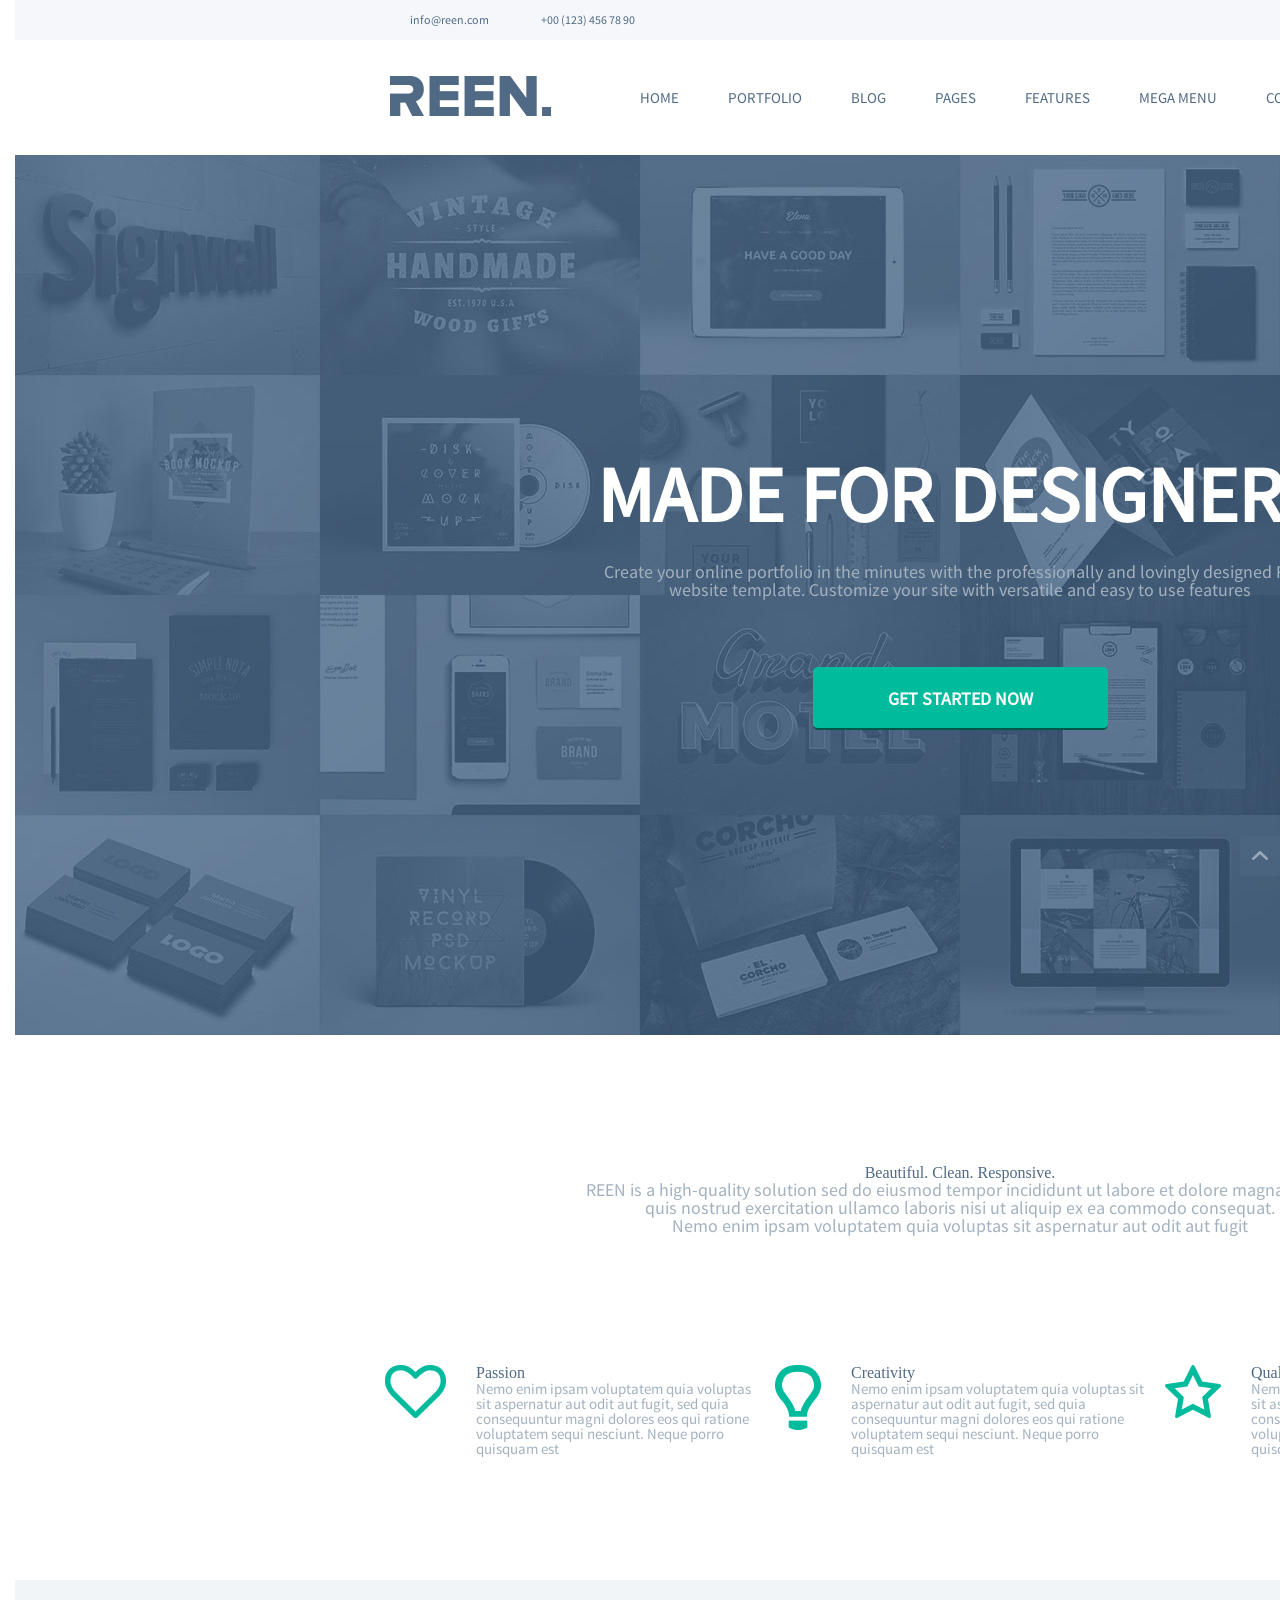
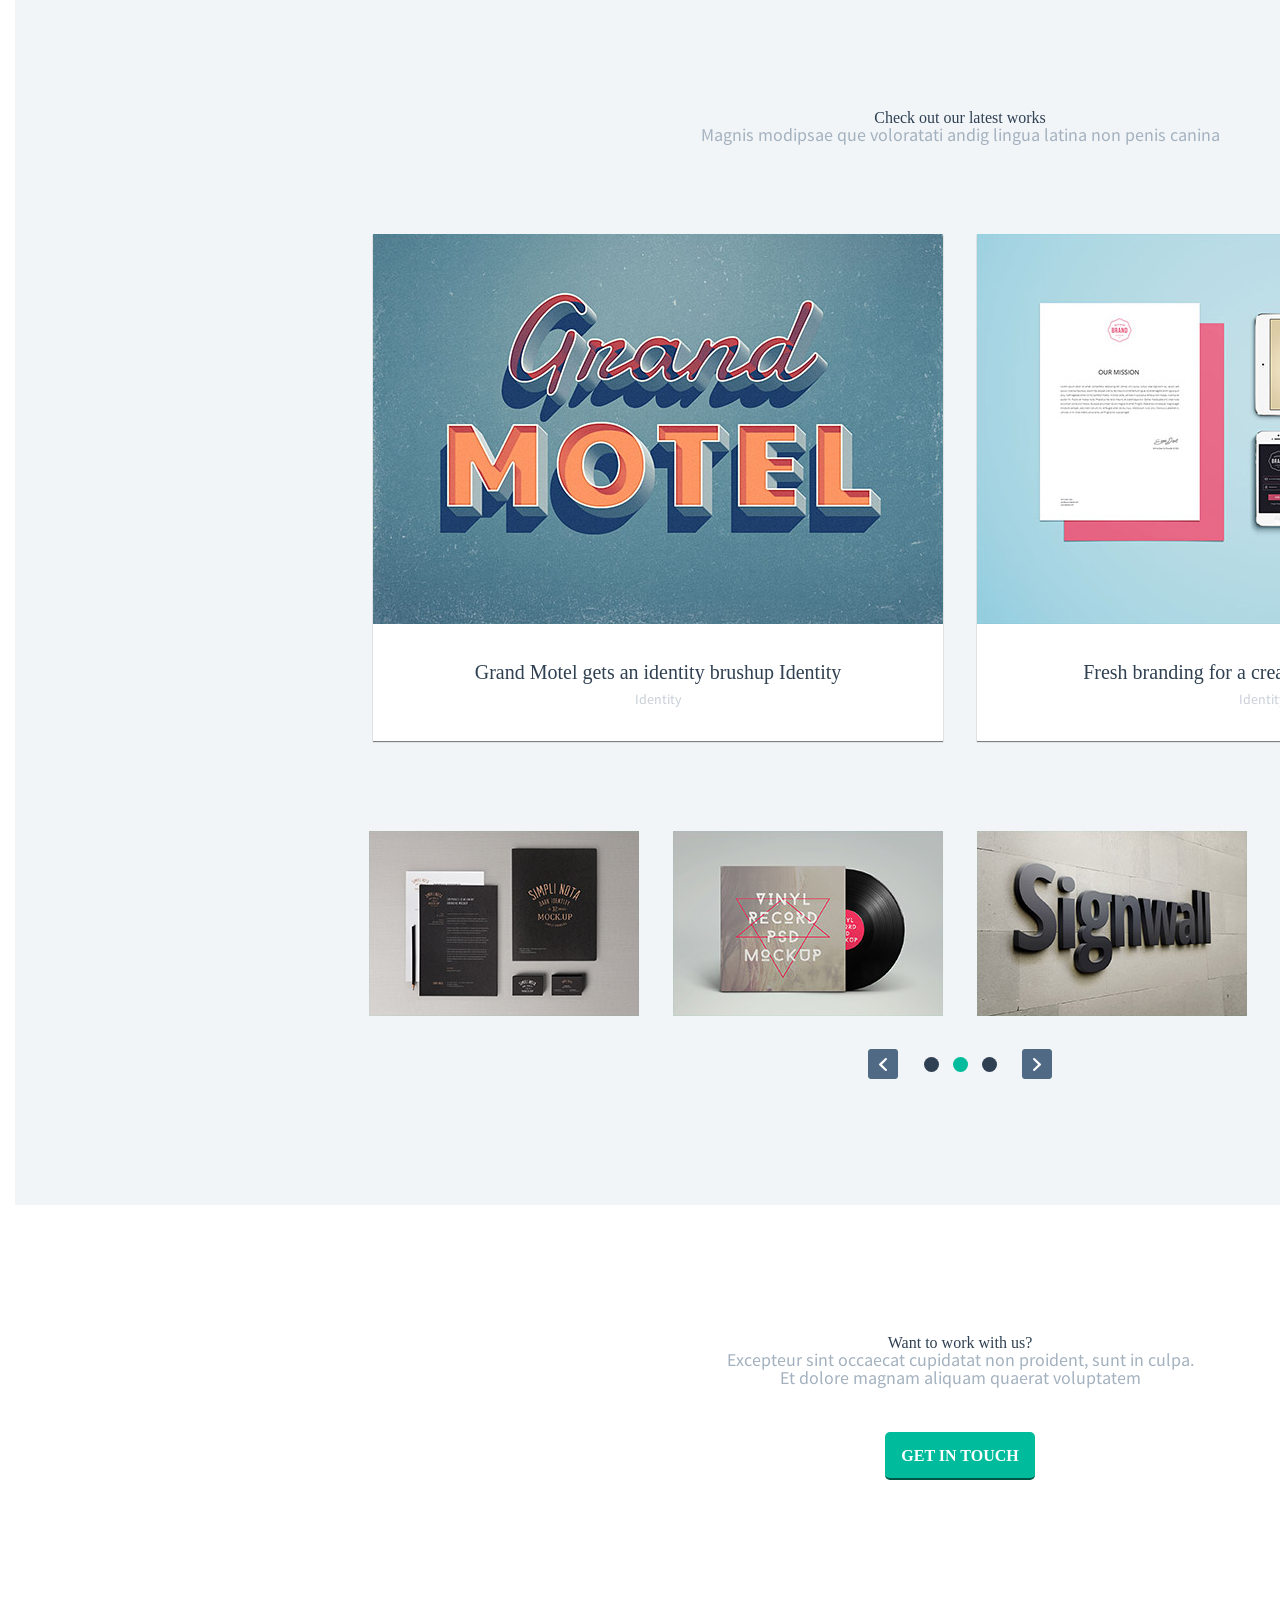
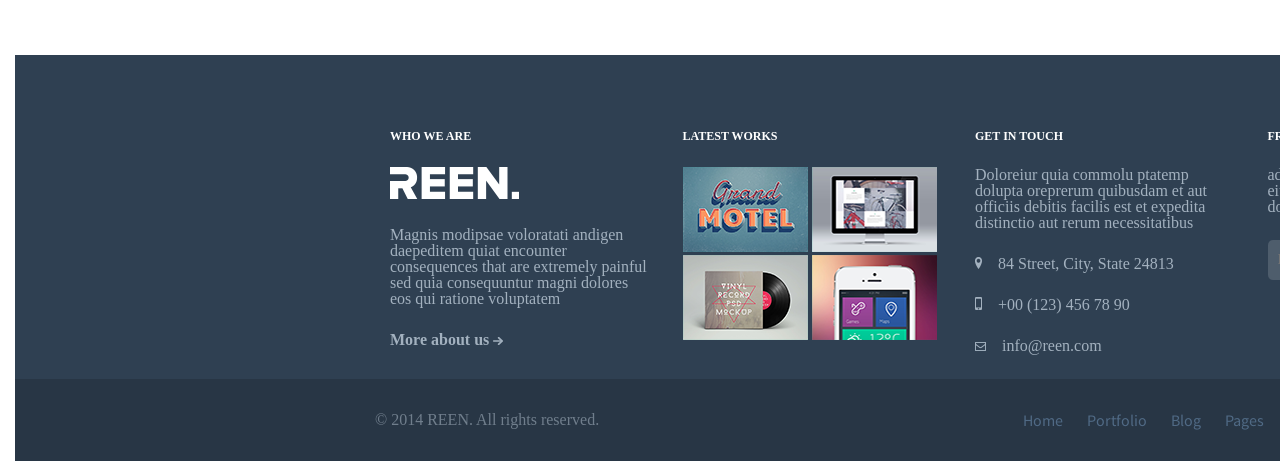
==== commit 67a34a4d: "Update index.html" ====
--- a/Home Agency/index.html
+++ b/Home Agency/index.html
@@ -53,7 +53,7 @@
 	   </div>
 	  
 <div class="aboutus row padded text-center">
-	<h1>Beautiful. Clean. Responsive.</h1>
+	<h2>Beautiful. Clean. Responsive.</h2>
 	<p>REEN is a high-quality solution sed do eiusmod tempor incididunt ut labore et dolore magna aliqua</br>
 	quis nostrud exercitation ullamco laboris nisi ut aliquip ex ea commodo consequat.</br>
 	Nemo enim ipsam voluptatem quia voluptas sit aspernatur aut odit aut fugit</p>
@@ -62,7 +62,7 @@
 
 <div class="item col-xs-12 col-sm-4">
 	<img src="images/heart.png" alt="">
-	<h1>Passion</h1>
+	<h2>Passion</h2>
 	<p>Nemo enim ipsam voluptatem quia voluptas
 	sit aspernatur aut odit aut fugit, sed quia
 	consequuntur magni dolores eos qui ratione voluptatem
@@ -71,7 +71,7 @@
 
 <div class="item col-xs-12 col-sm-4">
 	<img src="images/lamp.png" alt="">
-	<h1>Creativity</h1>
+	<h2>Creativity</h2>
 	<p>Nemo enim ipsam voluptatem quia voluptas
 	sit aspernatur aut odit aut fugit, sed quia
 	consequuntur magni dolores eos qui ratione voluptatem
@@ -80,7 +80,7 @@
 
 <div class="item col-xs-12 col-sm-4">
 	<img src="images/star.png" alt="">
-	<h1>Quality</h1>
+	<h2>Quality</h2>
 	<p>Nemo enim ipsam voluptatem quia voluptas
 	sit aspernatur aut odit aut fugit, sed quia
 	consequuntur magni dolores eos qui ratione voluptatem
@@ -90,7 +90,7 @@
 </div>
 
 <div class="portfolio text-center">
-	<h1>Check out our latest works</h1>
+	<h2>Check out our latest works</h2>
 	<p> Magnis modipsae que voloratati andig lingua latina non penis canina</p>
 
 	<div class="preview">
@@ -131,7 +131,7 @@
 </div>
 
 <div class="work">
-	<h1>Want to work with us?</h1>
+	<h2>Want to work with us?</h2>
 	<p> Excepteur sint occaecat cupidatat non proident, sunt in culpa.<br> 
 	    Et dolore magnam aliquam quaerat voluptatem</p>
 
--- a/Home Agency/css/main.css
+++ b/Home Agency/css/main.css
@@ -226,15 +226,18 @@
 
 .portfolio {
   background-color: #f2f5f7;
-  padding: 130px 0; }
+  padding: 130px 0;
+}
   .portfolio .preview {
-    margin-top: 80px; }
+    margin-top: 80px;
+}
     .portfolio .preview h4 {
       font-size: 20px;
       margin: 35px 0 10px; 
 }
     .portfolio .preview img {
-      max-width: 100%; }
+      max-width: 100%;
+}
 .portfolio .preview .description {
       display: inline-block;
       background-color: white;
